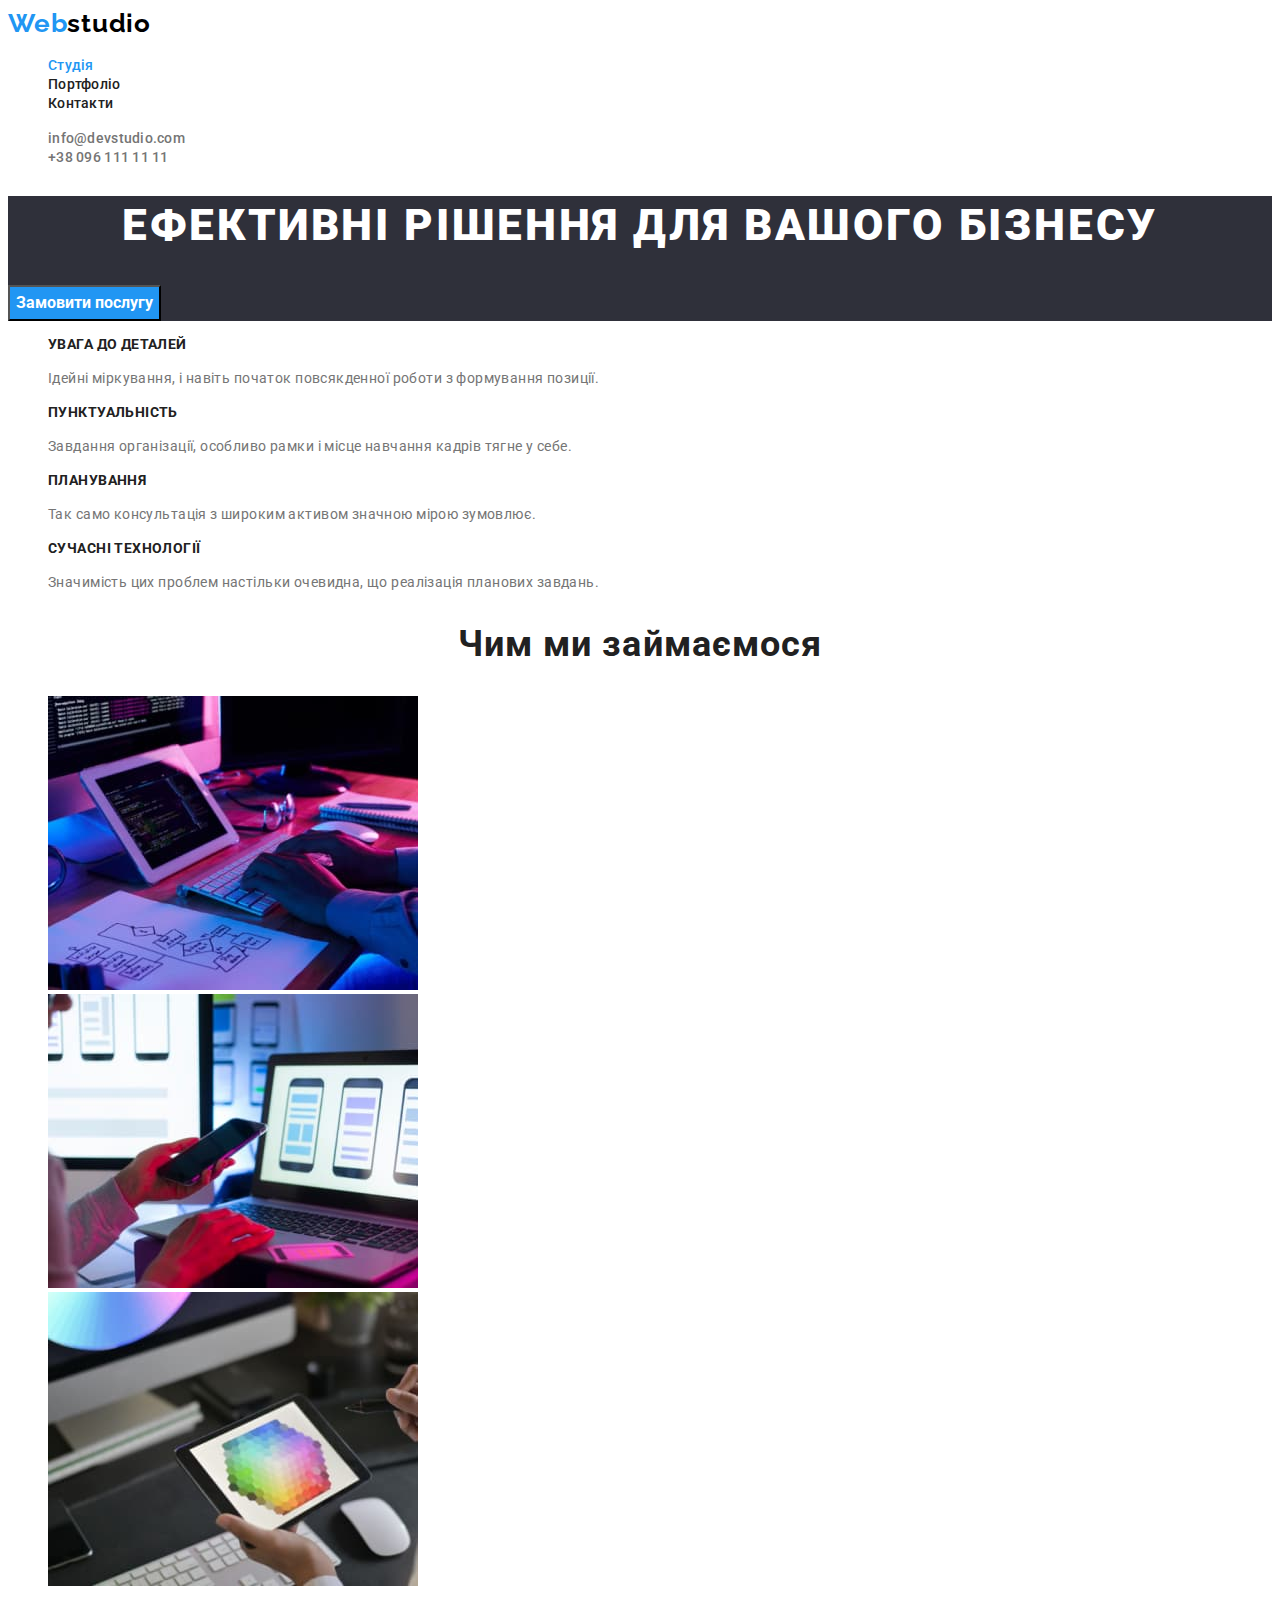
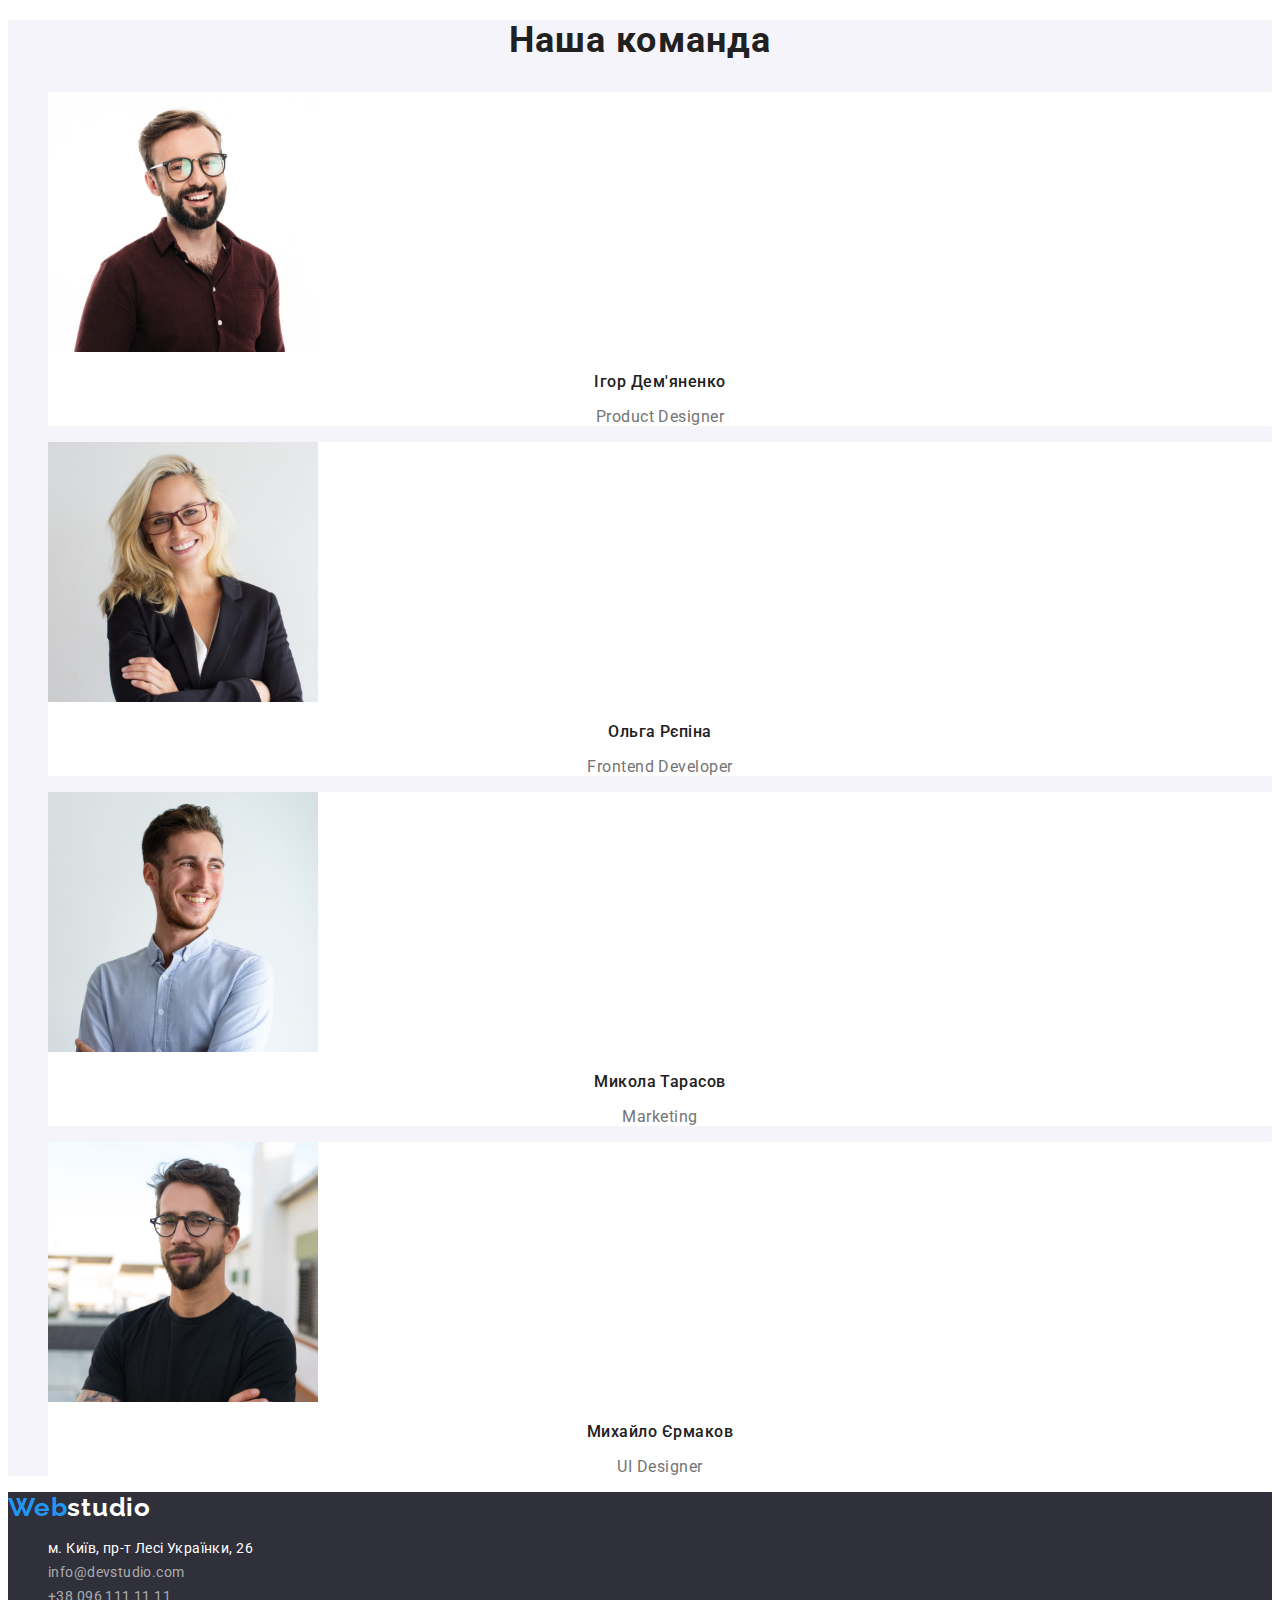
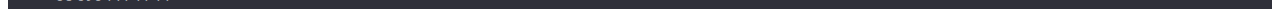
==== index.html @ e890a86c "copy" ====
<!DOCTYPE html>
<html lang="uk">
  <head>
    <meta charset="UTF-8" />
    <meta http-equiv="X-UA-Compatible" content="IE=edge" />
    <meta name="viewport" content="width=device-width, initial-scale=1.0" />
    <title>Web studio</title>
    <link rel="preconnect" href="https://fonts.googleapis.com" />
    <link rel="preconnect" href="https://fonts.gstatic.com" crossorigin />
    <link
      href="https://fonts.googleapis.com/css2?family=Raleway:wght@700&family=Roboto:wght@400;500;700;900&display=swap"
      rel="stylesheet"
    />
    <link rel="stylesheet" href="./css/styles.css" />
  </head>
  <body>
    <!-- Header -->
    <header>
      <nav>
        <a href="./index.html" lang="en" class="logo"
          >Web<span class="nav-logo-corrector">studio</span></a
        >
        <ul class="list">
          <li><a href="./index.html" class="nav-item current">Студія</a></li>
          <li><a href="./portfolio.html" class="nav-item">Портфоліо</a></li>
          <li><a href="" class="nav-item">Контакти</a></li>
        </ul>
      </nav>
      <ul class="list">
        <li>
          <a href="mailto:info@devstudio.com" class="header-contacts-item">info@devstudio.com</a>
        </li>
        <li>
          <a href="tel:+380961111111" class="header-contacts-item">+38 096 111 11 11</a>
        </li>
      </ul>
    </header>
    <!-- main -->
    <main>
      <!-- hero section -->
      <section class="page-hero">
        <h1 class="hero-title">Ефективні рішення для вашого бізнесу</h1>
        <button type="button" class="button">Замовити послугу</button>
      </section>
      <!-- features section -->
      <section>
        <h2 class="visually-hidden">Наші особливості</h2>
        <ul class="list">
          <li>
            <h3 class="features-list-title">увага до деталей</h3>
            <p class="feature-description">
              Ідейні міркування, і навіть початок повсякденної роботи з формування позиції.
            </p>
          </li>
          <li>
            <h3 class="features-list-title">пунктуальність</h3>
            <p class="feature-description">
              Завдання організації, особливо рамки і місце навчання кадрів тягне у себе.
            </p>
          </li>
          <li>
            <h3 class="features-list-title">планування</h3>
            <p class="feature-description">
              Так само консультація з широким активом значною мірою зумовлює.
            </p>
          </li>
          <li>
            <h3 class="features-list-title">сучасні технології</h3>
            <p class="feature-description">
              Значимість цих проблем настільки очевидна, що реалізація планових завдань.
            </p>
          </li>
        </ul>
      </section>
      <!-- what we do section -->
      <section>
        <h2 class="what-we-do-title">Чим ми займаємося</h2>
        <ul class="list">
          <li>
            <img src="./images/projects/project1.jpg" alt="руки на клавіатурі" width="370" height="294" />
          </li>
          <li>
            <img
              src="./images/projects/project2.jpg"
              alt="робота з ноутбуком та телефоном"
              width="370"
              height="294"
            />
          </li>
          <li>
            <img
              src="./images/projects/project3.jpg"
              alt="палітра на екрані планшету"
              width="370"
              height="294"
            />
          </li>
        </ul class="list">
      </section>
      <!-- team section -->
      <section class="team-section">
        <h2 class="team-title">Наша команда</h2>
        <ul class="list">
          <li class="member-card">
            <img
              src="./images/team-members/member1.jpg"
              alt="Ігор Дем'яненко"
              width="270"
              height="260"
            />
            <h3 class="member-name">Ігор Дем'яненко</h3>
            <p lang="en" class="member-position">Product Designer</p>
          </li>
          <li class="member-card">
            <img
              src="./images/team-members/member2.jpg"
              alt="Ольга Рєпіна"
              width="270"
              height="260"
            />
            <h3 class="member-name">Ольга Рєпіна</h3>
            <p lang="en" class="member-position">Frontend Developer</p>
          </li>
          <li class="member-card">
            <img
              src="./images/team-members/member3.jpg"
              alt="Микола Тарасов"
              width="270"
              height="260"
            />
            <h3 class="member-name">Микола Тарасов</h3>
            <p lang="en" class="member-position">Marketing</p>
          </li>
          <li class="member-card">
            <img
              src="./images/team-members/member4.jpg"
              alt="Михайло Єрмаков"
              width="270"
              height="260"
            />
            <h3 class="member-name">Михайло Єрмаков</h3>
            <p lang="en" class="member-position">UI Designer</p>
          </li>
        </ul>
      </section>
    </main>
    <!-- footer -->
    <footer class="page-footer">
      <a href="./index.html" lang="en" class="logo"
        >Web<span class="foo-logo-corrector">studio</span></a
      >
      <address class="studio-adress">
        <ul class=" foo-nav list">
          <li>
            <a
              href="http://surl.li/pcxl"
              target="_blank"
              rel="noreferrer noopener nofollow"
              class="footer-adress"
              >м. Київ, пр-т Лесі Українки, 26</a
            >
          </li>
          <li>
            <a href="mailto:info@devstudio.com" class="footer-contacts-item">info@devstudio.com</a>
          </li>
          <li><a href="tel:+380961111111" class="footer-contacts-item">+38 096 111 11 11</a></li>
        </ul>
      </address>
    </footer>
  </body>
</html>
---- css/styles.css ----
/* variables */
:root {
  --title-text-color: #212121;
  --active-color: #2196f3;
  --text-color: #757575;
  --foo-contacts-color: rgba(255, 255, 255, 0.6);
  --white-text-color: #ffffff;
  --main-bc-color: #ffffff;
  --secondary-bc-color: #f5f4fa;
  --nav-logo-color: #000000;
  --filter-button-color: #f5f4fa;
  --foo-bc-color: #2f303a;
  --secondary-active-color: #188ce8;
}

/* zeroing styles */
body {
  background: var(--main-bc-color);
  font-family: 'Roboto', sans-serif;
  color: var(--text-color);
}
button {
  font-family: inherit;
}
a {
  text-decoration: none;
}
.list {
  list-style: none;
}

.visually-hidden {
  position: absolute;
  white-space: nowrap;
  width: 1px;
  height: 1px;
  overflow: hidden;
  border: 0;
  padding: 0;
  clip: rect(0 0 0 0);
  clip-path: inset(50%);
  margin: -1px;
}

/* header styles */

.logo {
  color: var(--active-color);
  font-family: 'Raleway', sans-serif;
  font-weight: 700;
  font-size: 26px;
  line-height: 1.2;
  letter-spacing: 0.03em;
}

.nav-logo-corrector {
  color: var(--nav-logo-color);
}
.foo-logo-corrector {
  color: var(--white-text-color);
}

.nav-item {
  color: var(--title-text-color);
  font-weight: 500;
  font-size: 14px;
  line-height: 1.14;
  letter-spacing: 0.02em;
}

.nav-item:hover,
.nav-item:focus,
.current,
.header-contacts-item:hover,
.header-contacts-item:focus {
  color: var(--active-color);
}

.header-contacts-item {
  color: var(--text-color);
  font-weight: 500;
  font-size: 14px;
  line-height: 1.14;
  letter-spacing: 0.02em;
}

/* hero styles */

.page-hero {
  background-color: var(--foo-bc-color);
}

.hero-title {
  color: var(--white-text-color);
  font-weight: 900;
  font-size: 44px;
  line-height: 1.36;
  text-align: center;
  letter-spacing: 0.06em;
  text-transform: uppercase;
}

.button {
  color: var(--white-text-color);
  background: var(--active-color);
  font-weight: 700;
  font-size: 16px;
  line-height: 1.88;
  text-align: center;
  cursor: pointer;
}

.button:focus,
.button:hover {
  background-color: var(--secondary-active-color);
}

/* features styles */

.features-list-title {
  color: var(--title-text-color);
  font-size: 14px;
  line-height: 1.14;
  letter-spacing: 0.03em;
  text-transform: uppercase;
}

.feature-description {
  font-size: 14px;
  line-height: 1.71;
  letter-spacing: 0.03em;
}

/* what we do & team styles */

.team-section {
  background-color: var(--secondary-bc-color);
}

.what-we-do-title,
.team-title {
  color: var(--title-text-color);
  font-size: 36px;
  line-height: 1.16;
  text-align: center;
  letter-spacing: 0.03em;
}

.member-card {
  background-color: var(--main-bc-color);
}

.member-name {
  color: var(--title-text-color);
  font-weight: 500;
  font-size: 16px;
  line-height: 1.19;
  text-align: center;
  letter-spacing: 0.03em;
}

.member-position {
  font-weight: 400;
  font-size: 16px;
  line-height: 1.19;
  text-align: center;
  letter-spacing: 0.03em;
}

/* footer styles */

.page-footer {
  background: var(--foo-bc-color);
}

.foo-nav {
  font-weight: 400;
  font-size: 14px;
  line-height: 1.71;
  letter-spacing: 0.03em;
}

.footer-adress {
  color: var(--white-text-color);
}

.footer-contacts-item {
  color: var(--foo-contacts-color);
}

.footer-contacts-item:focus,
.footer-adress:focus,
.footer-adress:hover,
.footer-contacts-item:hover {
  color: var(--active-color);
}

.studio-adress {
  font-style: normal;
}

/* portfolio styles */

.filter {
}

.filter-item {
  background: var(--filter-button-color);
  color: var(--title-text-color);
  font-weight: 500;
  font-size: 16px;
  line-height: 1.62;
  text-align: center;
  letter-spacing: 0.03em;
  cursor: pointer;
}

.chosen,
.filter-item:hover,
.filter-item:focus {
  color: var(--white-text-color);
  background-color: var(--active-color);
}

.project-name {
  color: var(--title-text-color);
  font-weight: 700;
  font-size: 18px;
  line-height: 2;
  letter-spacing: 0.06em;
}

.project-type {
  color: var(--text-color);
  font-size: 16px;
  line-height: 1.88;
  letter-spacing: 0.03em;
}
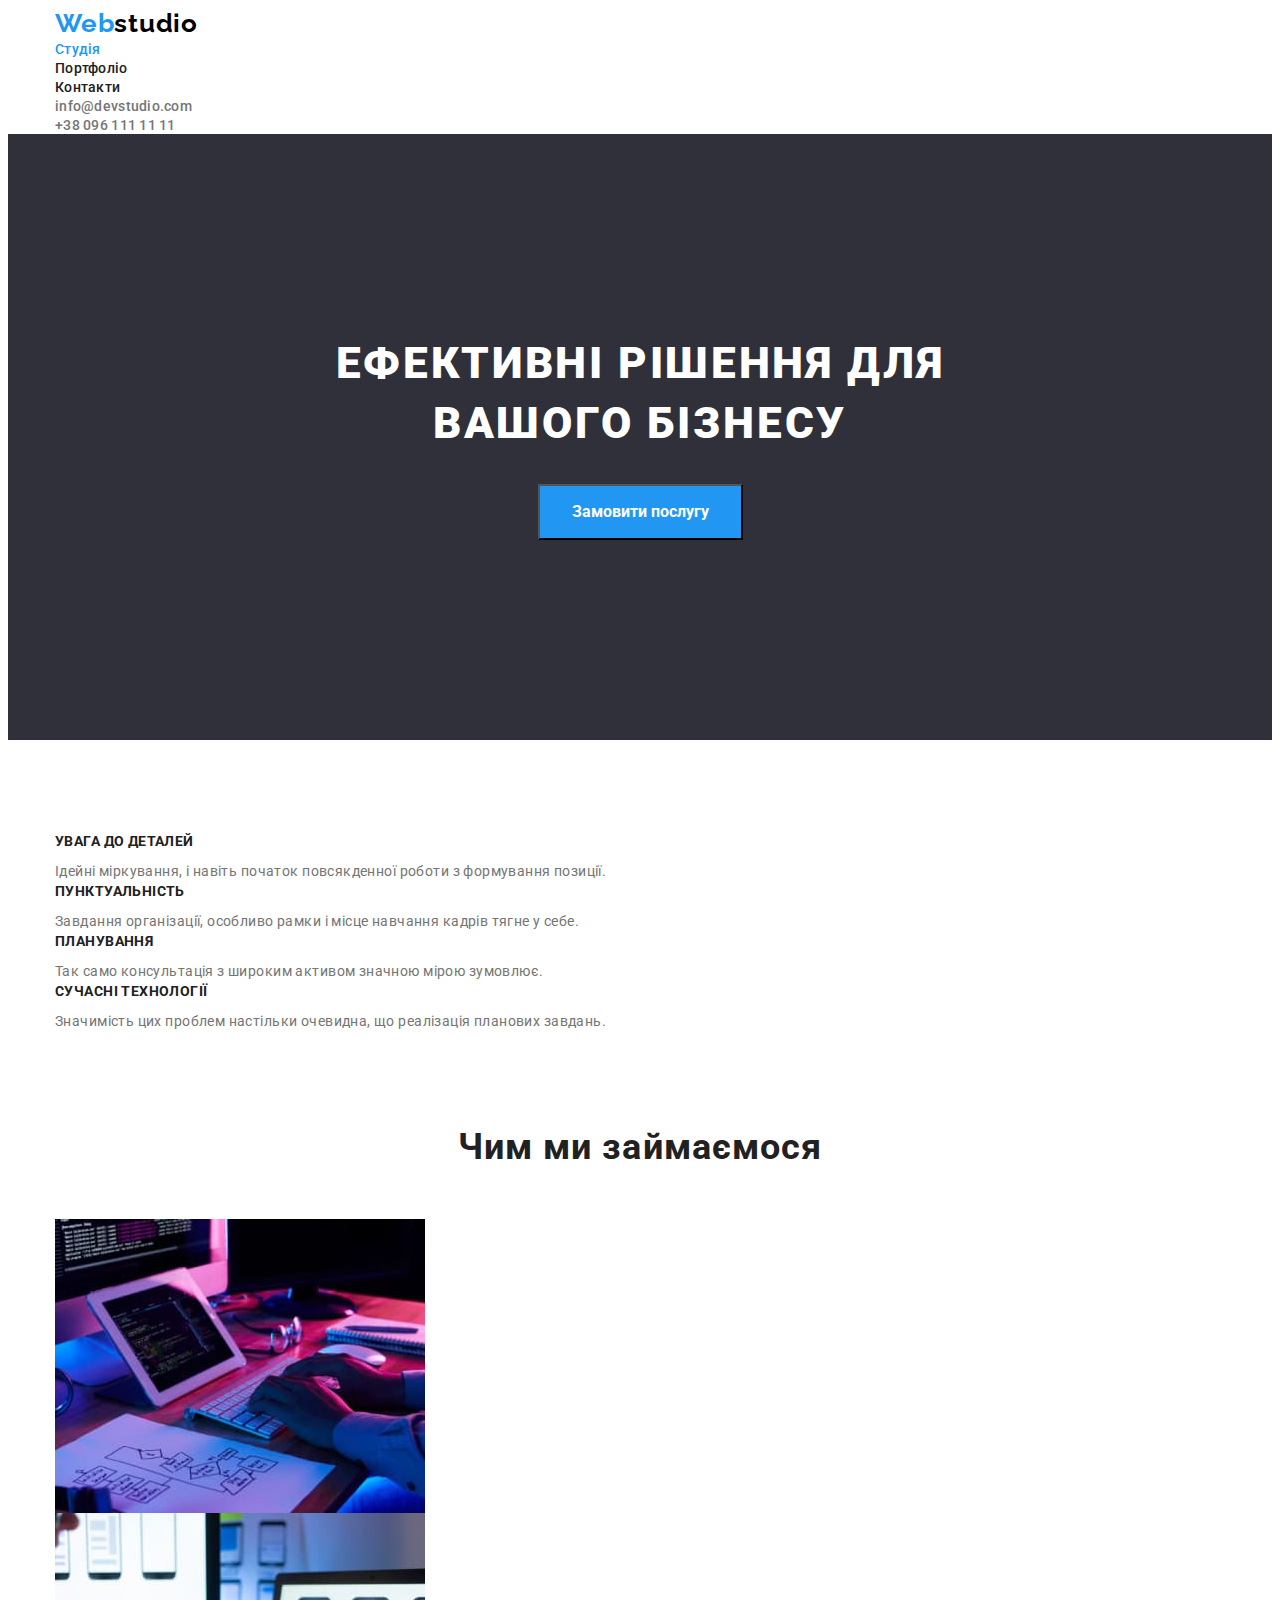
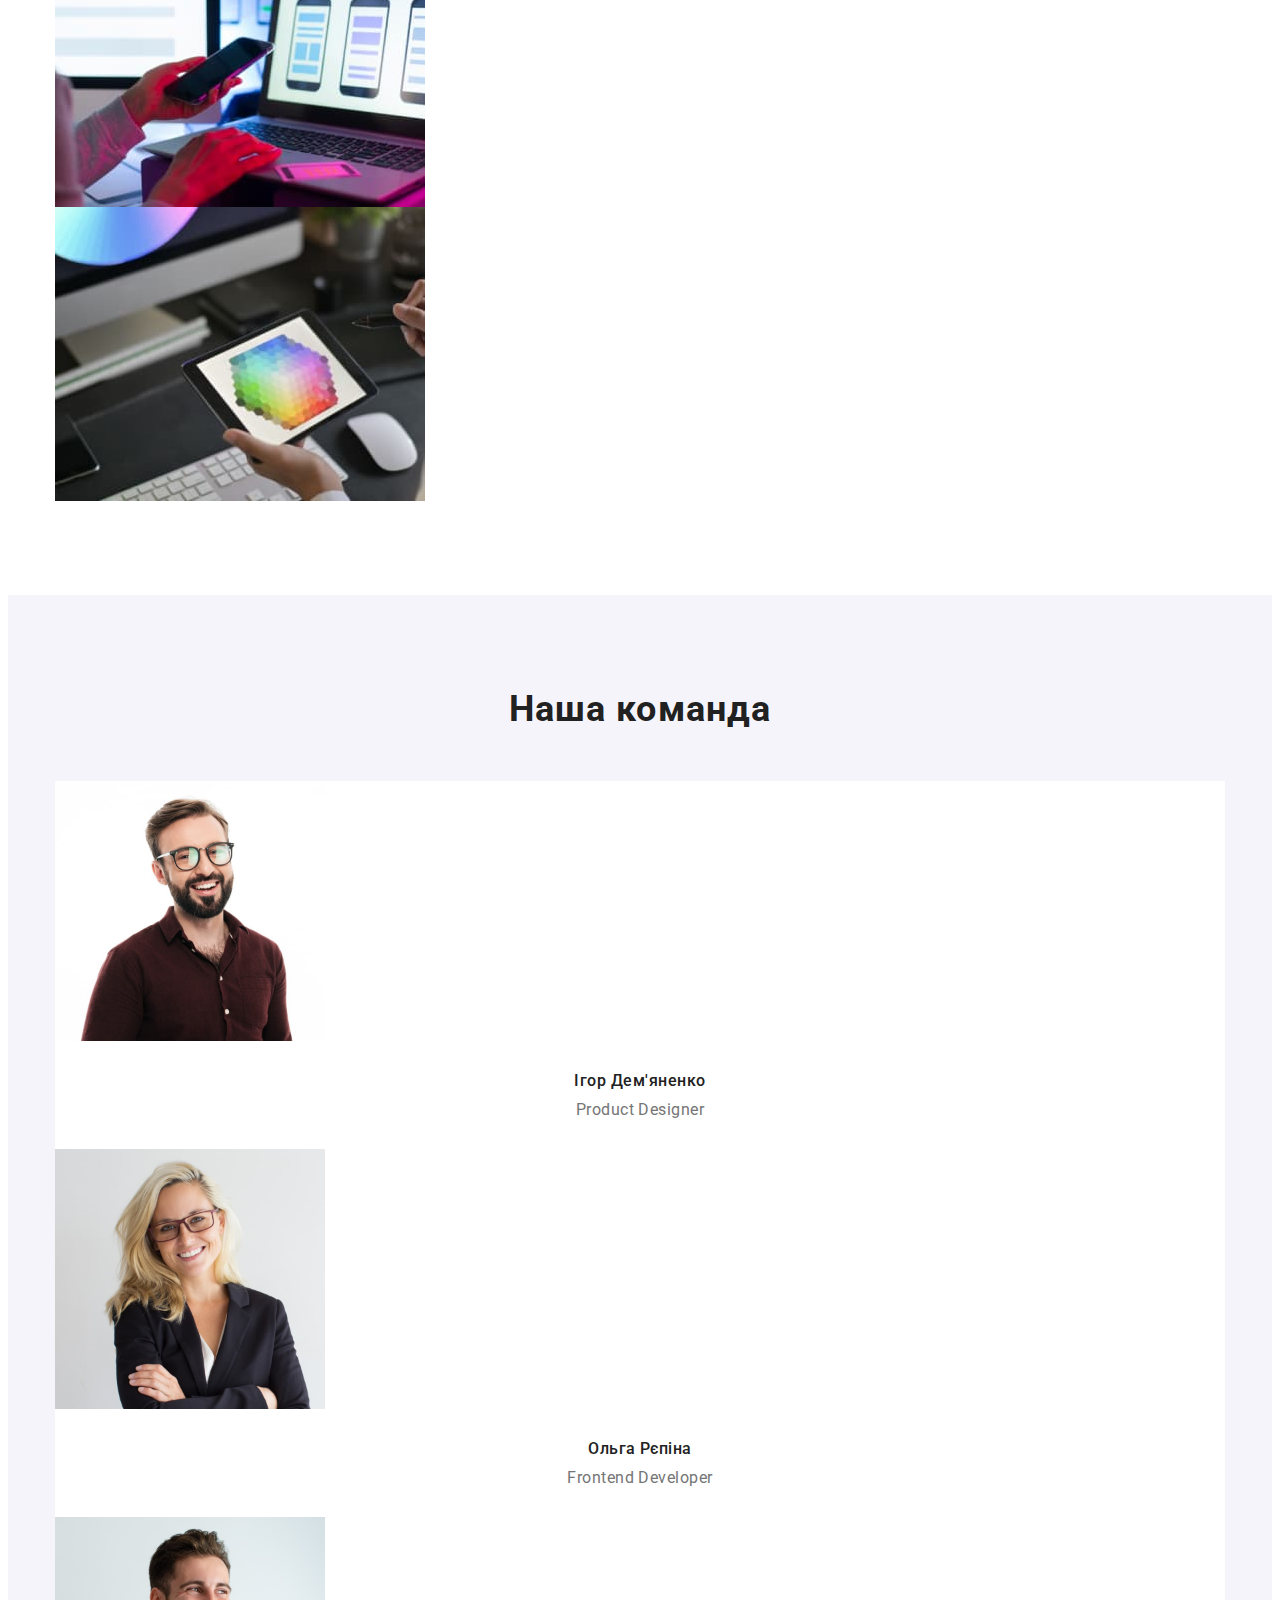
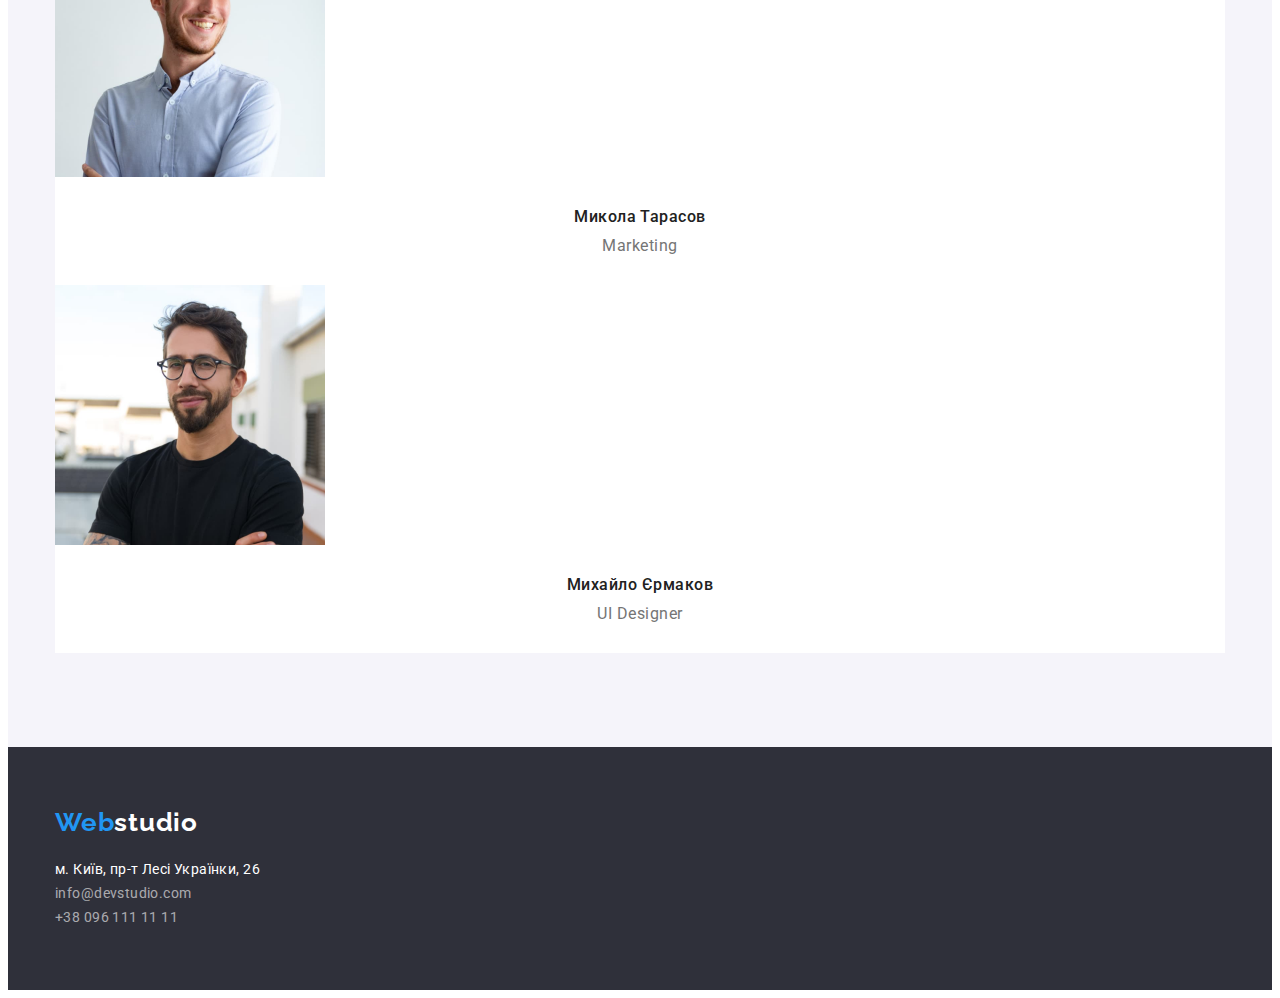
==== commit 442a43f9: "first-half" ====
--- a/index.html
+++ b/index.html
@@ -11,161 +11,194 @@
       href="https://fonts.googleapis.com/css2?family=Raleway:wght@700&family=Roboto:wght@400;500;700;900&display=swap"
       rel="stylesheet"
     />
+    <link
+      rel="stylesheet"
+      href="https://cdnjs.cloudflare.com/ajax/libs/modern-normalize/1.1.0/modern-normalize.min.css"
+      integrity="sha512-wpPYUAdjBVSE4KJnH1VR1HeZfpl1ub8YT/NKx4PuQ5NmX2tKuGu6U/JRp5y+Y8XG2tV+wKQpNHVUX03MfMFn9Q=="
+      crossorigin="anonymous"
+      referrerpolicy="no-referrer"
+    />
     <link rel="stylesheet" href="./css/styles.css" />
   </head>
   <body>
     <!-- Header -->
     <header>
-      <nav>
-        <a href="./index.html" lang="en" class="logo"
-          >Web<span class="nav-logo-corrector">studio</span></a
-        >
+      <div class="conteiner">
+        <nav>
+          <a href="./index.html" lang="en" class="logo"
+            >Web<span class="nav-logo-corrector">studio</span></a
+          >
+          <ul class="list">
+            <li><a href="./index.html" class="nav-item current">Студія</a></li>
+            <li><a href="./portfolio.html" class="nav-item">Портфоліо</a></li>
+            <li><a href="" class="nav-item">Контакти</a></li>
+          </ul>
+        </nav>
         <ul class="list">
-          <li><a href="./index.html" class="nav-item current">Студія</a></li>
-          <li><a href="./portfolio.html" class="nav-item">Портфоліо</a></li>
-          <li><a href="" class="nav-item">Контакти</a></li>
+          <li>
+            <a href="mailto:info@devstudio.com" class="header-contacts-item">info@devstudio.com</a>
+          </li>
+          <li>
+            <a href="tel:+380961111111" class="header-contacts-item">+38 096 111 11 11</a>
+          </li>
         </ul>
-      </nav>
-      <ul class="list">
-        <li>
-          <a href="mailto:info@devstudio.com" class="header-contacts-item">info@devstudio.com</a>
-        </li>
-        <li>
-          <a href="tel:+380961111111" class="header-contacts-item">+38 096 111 11 11</a>
-        </li>
-      </ul>
+      </div>
     </header>
     <!-- main -->
     <main>
       <!-- hero section -->
       <section class="page-hero">
-        <h1 class="hero-title">Ефективні рішення для вашого бізнесу</h1>
-        <button type="button" class="button">Замовити послугу</button>
+        <div class="conteiner">
+          <h1 class="hero-title">Ефективні рішення для вашого бізнесу</h1>
+          <button type="button" class="button">Замовити послугу</button>
+        </div>
       </section>
       <!-- features section -->
-      <section>
-        <h2 class="visually-hidden">Наші особливості</h2>
-        <ul class="list">
-          <li>
-            <h3 class="features-list-title">увага до деталей</h3>
-            <p class="feature-description">
-              Ідейні міркування, і навіть початок повсякденної роботи з формування позиції.
-            </p>
-          </li>
-          <li>
-            <h3 class="features-list-title">пунктуальність</h3>
-            <p class="feature-description">
-              Завдання організації, особливо рамки і місце навчання кадрів тягне у себе.
-            </p>
-          </li>
-          <li>
-            <h3 class="features-list-title">планування</h3>
-            <p class="feature-description">
-              Так само консультація з широким активом значною мірою зумовлює.
-            </p>
-          </li>
-          <li>
-            <h3 class="features-list-title">сучасні технології</h3>
-            <p class="feature-description">
-              Значимість цих проблем настільки очевидна, що реалізація планових завдань.
-            </p>
-          </li>
-        </ul>
+      <section class="features">
+        <div class="conteiner">
+          <h2 class="visually-hidden">Наші особливості</h2>
+          <ul class="list">
+            <li>
+              <h3 class="features-list-title">увага до деталей</h3>
+              <p class="feature-description">
+                Ідейні міркування, і навіть початок повсякденної роботи з формування позиції.
+              </p>
+            </li>
+            <li>
+              <h3 class="features-list-title">пунктуальність</h3>
+              <p class="feature-description">
+                Завдання організації, особливо рамки і місце навчання кадрів тягне у себе.
+              </p>
+            </li>
+            <li>
+              <h3 class="features-list-title">планування</h3>
+              <p class="feature-description">
+                Так само консультація з широким активом значною мірою зумовлює.
+              </p>
+            </li>
+            <li>
+              <h3 class="features-list-title">сучасні технології</h3>
+              <p class="feature-description">
+                Значимість цих проблем настільки очевидна, що реалізація планових завдань.
+              </p>
+            </li>
+          </ul>
+        </div>
       </section>
       <!-- what we do section -->
-      <section>
-        <h2 class="what-we-do-title">Чим ми займаємося</h2>
-        <ul class="list">
-          <li>
-            <img src="./images/projects/project1.jpg" alt="руки на клавіатурі" width="370" height="294" />
-          </li>
-          <li>
-            <img
-              src="./images/projects/project2.jpg"
-              alt="робота з ноутбуком та телефоном"
-              width="370"
-              height="294"
-            />
-          </li>
-          <li>
-            <img
-              src="./images/projects/project3.jpg"
-              alt="палітра на екрані планшету"
-              width="370"
-              height="294"
-            />
-          </li>
-        </ul class="list">
+      <section class="what-we-do-section">
+        <div class="conteiner">
+          <h2 class="what-we-do-title">Чим ми займаємося</h2>
+          <ul class="list">
+            <li>
+              <img
+                src="./images/projects/project1.jpg"
+                alt="руки на клавіатурі"
+                width="370"
+                height="294"
+                class="project-image"
+              />
+            </li>
+            <li>
+              <img
+                src="./images/projects/project2.jpg"
+                alt="робота з ноутбуком та телефоном"
+                width="370"
+                height="294"
+                class="project-image"
+              />
+            </li>
+            <li>
+              <img
+                src="./images/projects/project3.jpg"
+                alt="палітра на екрані планшету"
+                width="370"
+                height="294"
+                class="project-image"
+              />
+            </li>
+          </ul>
+        </div>
       </section>
       <!-- team section -->
       <section class="team-section">
-        <h2 class="team-title">Наша команда</h2>
-        <ul class="list">
-          <li class="member-card">
-            <img
-              src="./images/team-members/member1.jpg"
-              alt="Ігор Дем'яненко"
-              width="270"
-              height="260"
-            />
-            <h3 class="member-name">Ігор Дем'яненко</h3>
-            <p lang="en" class="member-position">Product Designer</p>
-          </li>
-          <li class="member-card">
-            <img
-              src="./images/team-members/member2.jpg"
-              alt="Ольга Рєпіна"
-              width="270"
-              height="260"
-            />
-            <h3 class="member-name">Ольга Рєпіна</h3>
-            <p lang="en" class="member-position">Frontend Developer</p>
-          </li>
-          <li class="member-card">
-            <img
-              src="./images/team-members/member3.jpg"
-              alt="Микола Тарасов"
-              width="270"
-              height="260"
-            />
-            <h3 class="member-name">Микола Тарасов</h3>
-            <p lang="en" class="member-position">Marketing</p>
-          </li>
-          <li class="member-card">
-            <img
-              src="./images/team-members/member4.jpg"
-              alt="Михайло Єрмаков"
-              width="270"
-              height="260"
-            />
-            <h3 class="member-name">Михайло Єрмаков</h3>
-            <p lang="en" class="member-position">UI Designer</p>
-          </li>
-        </ul>
+        <div class="conteiner">
+          <h2 class="team-title">Наша команда</h2>
+          <ul class="list">
+            <li class="member-card">
+              <img
+                src="./images/team-members/member1.jpg"
+                alt="Ігор Дем'яненко"
+                width="270"
+                height="260"
+                class="member-photo"
+              />
+              <h3 class="member-name">Ігор Дем'яненко</h3>
+              <p lang="en" class="member-position">Product Designer</p>
+            </li>
+            <li class="member-card">
+              <img
+                src="./images/team-members/member2.jpg"
+                alt="Ольга Рєпіна"
+                width="270"
+                height="260"
+                class="member-photo"
+              />
+              <h3 class="member-name">Ольга Рєпіна</h3>
+              <p lang="en" class="member-position">Frontend Developer</p>
+            </li>
+            <li class="member-card">
+              <img
+                src="./images/team-members/member3.jpg"
+                alt="Микола Тарасов"
+                width="270"
+                height="260"
+                class="member-photo"
+              />
+              <h3 class="member-name">Микола Тарасов</h3>
+              <p lang="en" class="member-position">Marketing</p>
+            </li>
+            <li class="member-card">
+              <img
+                src="./images/team-members/member4.jpg"
+                alt="Михайло Єрмаков"
+                width="270"
+                height="260"
+                class="member-photo"
+              />
+              <h3 class="member-name">Михайло Єрмаков</h3>
+              <p lang="en" class="member-position">UI Designer</p>
+            </li>
+          </ul>
+        </div>
       </section>
     </main>
     <!-- footer -->
     <footer class="page-footer">
-      <a href="./index.html" lang="en" class="logo"
-        >Web<span class="foo-logo-corrector">studio</span></a
-      >
-      <address class="studio-adress">
-        <ul class=" foo-nav list">
-          <li>
-            <a
-              href="http://surl.li/pcxl"
-              target="_blank"
-              rel="noreferrer noopener nofollow"
-              class="footer-adress"
-              >м. Київ, пр-т Лесі Українки, 26</a
-            >
-          </li>
-          <li>
-            <a href="mailto:info@devstudio.com" class="footer-contacts-item">info@devstudio.com</a>
-          </li>
-          <li><a href="tel:+380961111111" class="footer-contacts-item">+38 096 111 11 11</a></li>
-        </ul>
-      </address>
+      <div class="conteiner">
+        <a href="./index.html" lang="en" class="logo"
+          >Web<span class="foo-logo-corrector">studio</span></a
+        >
+        <address class="studio-adress">
+          <ul class="foo-nav list">
+            <li>
+              <a
+                href="http://surl.li/pcxl"
+                target="_blank"
+                rel="noreferrer noopener nofollow"
+                class="footer-adress"
+                >м. Київ, пр-т Лесі Українки, 26</a
+              >
+            </li>
+            <li>
+              <a href="mailto:info@devstudio.com" class="footer-contacts-item"
+                >info@devstudio.com</a
+              >
+            </li>
+            <li><a href="tel:+380961111111" class="footer-contacts-item">+38 096 111 11 11</a></li>
+          </ul>
+        </address>
+      </div>
     </footer>
   </body>
 </html>
--- a/css/styles.css
+++ b/css/styles.css
@@ -14,11 +14,22 @@
 }
 
 /* zeroing styles */
+
 body {
   background: var(--main-bc-color);
   font-family: 'Roboto', sans-serif;
   color: var(--text-color);
 }
+h1,
+h2,
+h3,
+h4,
+h5,
+h6,
+p {
+  margin: 0;
+  padding: 0;
+}
 button {
   font-family: inherit;
 }
@@ -27,6 +38,8 @@
 }
 .list {
   list-style: none;
+  margin: 0;
+  padding: 0;
 }
 
 .visually-hidden {
@@ -42,6 +55,12 @@
   margin: -1px;
 }
 
+.conteiner {
+  width: 1170px;
+  margin: 0 auto;
+  padding: 0px 20px;
+}
+
 /* header styles */
 
 .logo {
@@ -88,6 +107,9 @@
 
 .page-hero {
   background-color: var(--foo-bc-color);
+  text-align: center;
+  padding: 200px 0;
+  margin-bottom: 94px;
 }
 
 .hero-title {
@@ -98,6 +120,8 @@
   text-align: center;
   letter-spacing: 0.06em;
   text-transform: uppercase;
+  max-width: 696px;
+  margin: 0px auto 30px;
 }
 
 .button {
@@ -108,6 +132,8 @@
   line-height: 1.88;
   text-align: center;
   cursor: pointer;
+  padding: 11px 32px;
+  max-width: 216;
 }
 
 .button:focus,
@@ -117,12 +143,17 @@
 
 /* features styles */
 
+.features {
+  margin-bottom: 94px;
+}
+
 .features-list-title {
   color: var(--title-text-color);
   font-size: 14px;
   line-height: 1.14;
   letter-spacing: 0.03em;
   text-transform: uppercase;
+  margin-bottom: 10px;
 }
 
 .feature-description {
@@ -132,9 +163,14 @@
 }
 
 /* what we do & team styles */
+
+.what-we-do-section {
+  margin-bottom: 94px;
+}
 
 .team-section {
   background-color: var(--secondary-bc-color);
+  padding: 94px 0;
 }
 
 .what-we-do-title,
@@ -144,10 +180,22 @@
   line-height: 1.16;
   text-align: center;
   letter-spacing: 0.03em;
+  margin-bottom: 50px;
+}
+
+.project-image {
+  display: block;
 }
 
 .member-card {
   background-color: var(--main-bc-color);
+  padding-bottom: 30px;
+  text-align: center;
+}
+
+.member-photo {
+  display: block;
+  margin-bottom: 30px;
 }
 
 .member-name {
@@ -157,6 +205,7 @@
   line-height: 1.19;
   text-align: center;
   letter-spacing: 0.03em;
+  margin-bottom: 10px;
 }
 
 .member-position {
@@ -171,6 +220,12 @@
 
 .page-footer {
   background: var(--foo-bc-color);
+  padding: 60px 0;
+}
+
+.page-footer .logo {
+  display: inline-block;
+  margin-bottom: 20px;
 }
 
 .foo-nav {
@@ -201,7 +256,13 @@
 
 /* portfolio styles */
 
+.portfolio-page {
+  margin: 94px 0;
+}
+
 .filter {
+  padding-bottom: 16px;
+  margin-bottom: 34px;
 }
 
 .filter-item {
@@ -213,6 +274,9 @@
   text-align: center;
   letter-spacing: 0.03em;
   cursor: pointer;
+  padding: 6px 22px;
+  border: none;
+  border-radius: 4px;
 }
 
 .chosen,
@@ -220,6 +284,14 @@
 .filter-item:focus {
   color: var(--white-text-color);
   background-color: var(--active-color);
+}
+
+.project-conteiner {
+  border: 1px solid #eeeeee;
+}
+
+.project-title {
+  margin: 20px 24px;
 }
 
 .project-name {
@@ -228,6 +300,8 @@
   font-size: 18px;
   line-height: 2;
   letter-spacing: 0.06em;
+  display: inline-block;
+  margin-bottom: 4px;
 }
 
 .project-type {
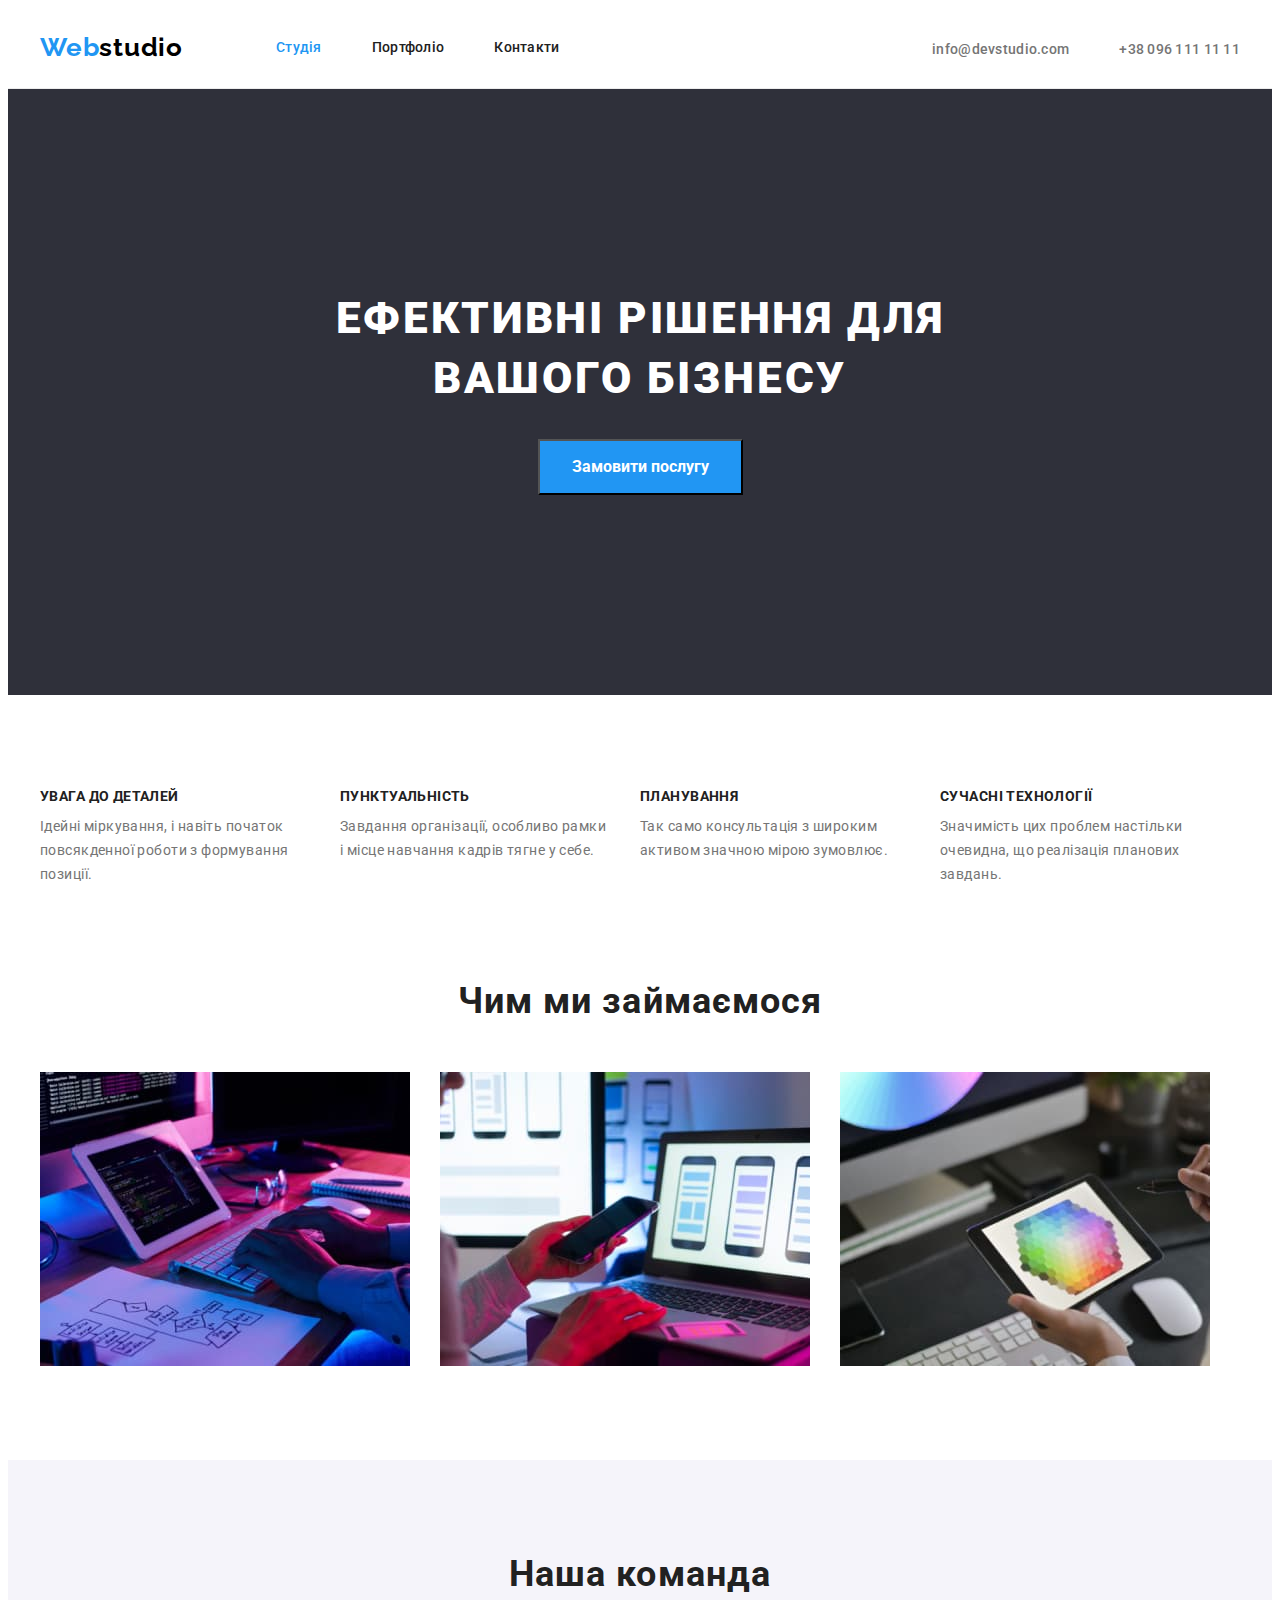
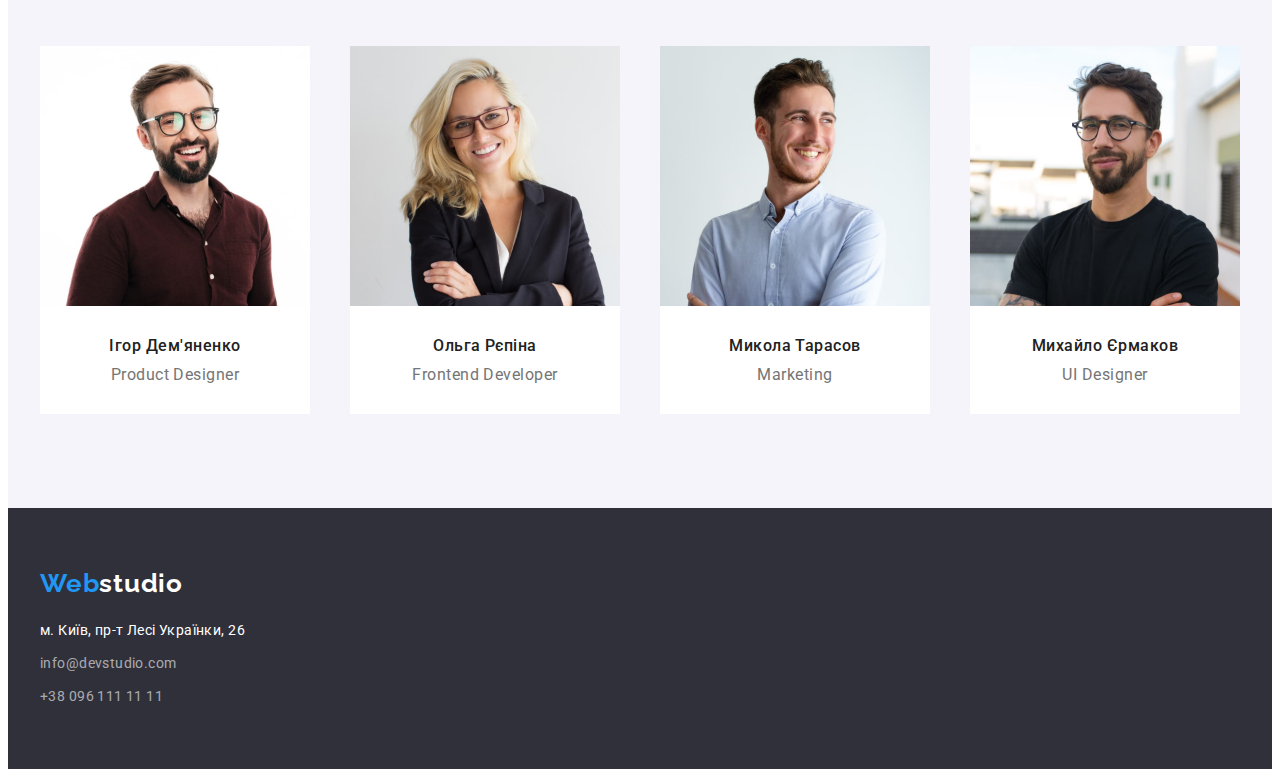
==== commit 1a8bc4d2: "hw3 second part" ====
--- a/index.html
+++ b/index.html
@@ -22,26 +22,30 @@
   </head>
   <body>
     <!-- Header -->
-    <header>
+    <header class="page-header">
       <div class="conteiner">
-        <nav>
-          <a href="./index.html" lang="en" class="logo"
-            >Web<span class="nav-logo-corrector">studio</span></a
-          >
-          <ul class="list">
-            <li><a href="./index.html" class="nav-item current">Студія</a></li>
-            <li><a href="./portfolio.html" class="nav-item">Портфоліо</a></li>
-            <li><a href="" class="nav-item">Контакти</a></li>
-          </ul>
-        </nav>
-        <ul class="list">
-          <li>
-            <a href="mailto:info@devstudio.com" class="header-contacts-item">info@devstudio.com</a>
-          </li>
-          <li>
-            <a href="tel:+380961111111" class="header-contacts-item">+38 096 111 11 11</a>
-          </li>
-        </ul>
+        <div class="header-items">
+          <nav class="page-nav">
+            <a href="./index.html" lang="en" class="logo"
+              >Web<span class="nav-logo-corrector">studio</span></a
+            >
+            <ul class="list nav-list">
+              <li><a href="./index.html" class="nav-item current">Студія</a></li>
+              <li><a href="./portfolio.html" class="nav-item">Портфоліо</a></li>
+              <li><a href="" class="nav-item">Контакти</a></li>
+            </ul>
+          </nav>
+          <ul class="list contacts-list">
+            <li>
+              <a href="mailto:info@devstudio.com" class="header-contacts-item"
+                >info@devstudio.com</a
+              >
+            </li>
+            <li>
+              <a href="tel:+380961111111" class="header-contacts-item">+38 096 111 11 11</a>
+            </li>
+          </ul>
+        </div>
       </div>
     </header>
     <!-- main -->
@@ -57,7 +61,7 @@
       <section class="features">
         <div class="conteiner">
           <h2 class="visually-hidden">Наші особливості</h2>
-          <ul class="list">
+          <ul class="list features-list">
             <li>
               <h3 class="features-list-title">увага до деталей</h3>
               <p class="feature-description">
@@ -89,7 +93,7 @@
       <section class="what-we-do-section">
         <div class="conteiner">
           <h2 class="what-we-do-title">Чим ми займаємося</h2>
-          <ul class="list">
+          <ul class="list what-we-do-list">
             <li>
               <img
                 src="./images/projects/project1.jpg"
@@ -124,7 +128,7 @@
       <section class="team-section">
         <div class="conteiner">
           <h2 class="team-title">Наша команда</h2>
-          <ul class="list">
+          <ul class="list team-list">
             <li class="member-card">
               <img
                 src="./images/team-members/member1.jpg"
--- a/css/styles.css
+++ b/css/styles.css
@@ -56,12 +56,44 @@
 }
 
 .conteiner {
-  width: 1170px;
+  width: 1200px;
   margin: 0 auto;
-  padding: 0px 20px;
+  padding: 0px 15px;
 }
 
 /* header styles */
+
+.page-header {
+  border-bottom: 1px solid #ececec;
+}
+
+.header-items {
+  display: flex;
+  align-items: center;
+  justify-content: space-between;
+}
+
+.page-nav {
+  display: flex;
+  align-items: center;
+}
+
+.nav-list {
+  display: flex;
+  margin-left: 93px;
+}
+
+.nav-list > li:not(:last-child) {
+  margin-right: 50px;
+}
+
+.contacts-list {
+  display: flex;
+}
+
+.contacts-list > li:not(:last-child) {
+  margin-right: 50px;
+}
 
 .logo {
   color: var(--active-color);
@@ -72,6 +104,11 @@
   letter-spacing: 0.03em;
 }
 
+.page-nav > .logo {
+  padding-top: 24px;
+  padding-bottom: 25px;
+}
+
 .nav-logo-corrector {
   color: var(--nav-logo-color);
 }
@@ -80,11 +117,14 @@
 }
 
 .nav-item {
+  display: inline-block;
   color: var(--title-text-color);
   font-weight: 500;
   font-size: 14px;
   line-height: 1.14;
   letter-spacing: 0.02em;
+  padding-top: 32px;
+  padding-bottom: 32px;
 }
 
 .nav-item:hover,
@@ -147,6 +187,18 @@
   margin-bottom: 94px;
 }
 
+.features-list {
+  display: flex;
+}
+
+.features-list li {
+  width: 270px;
+}
+
+.features-list li:not(:last-child) {
+  margin-right: 30px;
+}
+
 .features-list-title {
   color: var(--title-text-color);
   font-size: 14px;
@@ -166,6 +218,14 @@
 
 .what-we-do-section {
   margin-bottom: 94px;
+}
+
+.what-we-do-list {
+  display: flex;
+}
+
+.what-we-do-list li:not(:last-child) {
+  margin-right: 30px;
 }
 
 .team-section {
@@ -173,6 +233,11 @@
   padding: 94px 0;
 }
 
+.team-list {
+  display: flex;
+  justify-content: space-between;
+}
+
 .what-we-do-title,
 .team-title {
   color: var(--title-text-color);
@@ -233,6 +298,10 @@
   font-size: 14px;
   line-height: 1.71;
   letter-spacing: 0.03em;
+}
+
+.foo-nav li:not(:last-child) {
+  margin-bottom: 9px;
 }
 
 .footer-adress {
@@ -261,8 +330,9 @@
 }
 
 .filter {
-  padding-bottom: 16px;
-  margin-bottom: 34px;
+  margin-bottom: 50px;
+  display: flex;
+  justify-content: center;
 }
 
 .filter-item {
@@ -279,6 +349,10 @@
   border-radius: 4px;
 }
 
+.filter > li:not(:last-child) {
+  margin-right: 8px;
+}
+
 .chosen,
 .filter-item:hover,
 .filter-item:focus {
@@ -286,8 +360,19 @@
   background-color: var(--active-color);
 }
 
+.portfolio-list {
+  display: flex;
+  flex-wrap: wrap;
+  gap: 30px;
+}
+
 .project-conteiner {
   border: 1px solid #eeeeee;
+  width: 370px;
+}
+
+.project-conteiner > a {
+  display: block;
 }
 
 .project-title {
